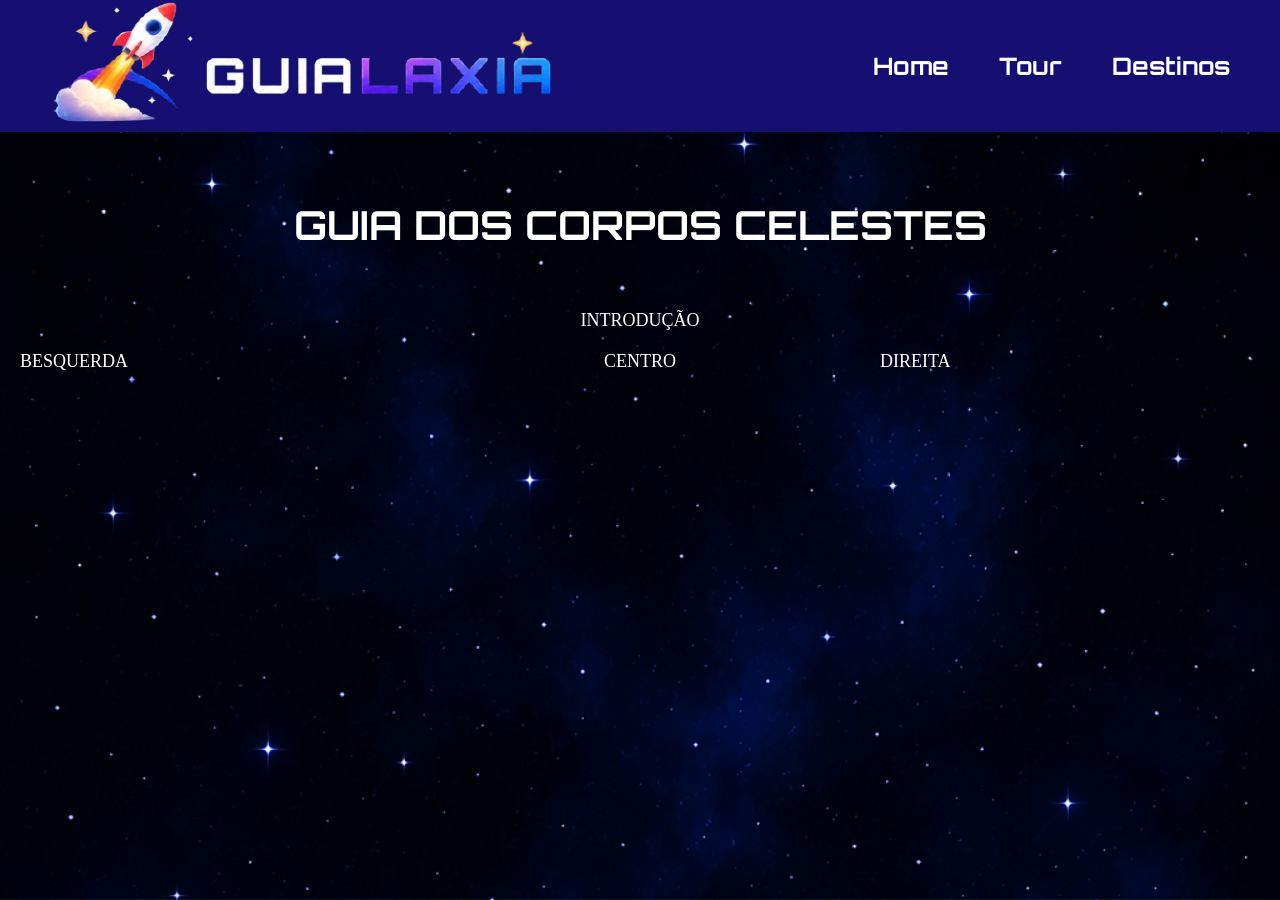
==== index.html @ a25a3bca "fundo adicionado" ====
<!DOCTYPE html>
<html lang="en">

<head>
    <meta charset="UTF-8">
    <meta name="viewport" content="width=device-width, initial-scale=1.0">
    <link rel="stylesheet" href="style.css">
    <link rel="shortcut icon" href="imagens/ícone.png" type="image/x-icon">
    <title>Guialaxia</title>
</head>

<body>
    <div class="fundo">
        <div class="camada"></div>
        <div class="camada"></div>
    </div>
    <header>
        <div id="menu">
            <div class="logo">
                <img src="imagens/logo.png" alt="logo">
            </div>
            <nav>
                <a href="#">Home</a>
                <a href="#">Tour</a>
                <a href="#">Destinos</a>
            </nav>
        </div>
        <h1>GUIA DOS CORPOS CELESTES</h1>
    </header>
    <main>
        <section class="introducao">
            <p>INTRODUÇÃO</p>
        </section>

        <section class="conteudo">
            <aside class="esquerda">
                BESQUERDA
            </aside>
            <section class="centro">
                CENTRO
            </section>
            <aside class="direita">
                DIREITA
            </aside>
        </section>

        <section class="conclusao">

        </section>
    </main>
</body>
</html>
---- style.css ----
@import url('https://fonts.googleapis.com/css2?family=Orbitron:wght@400..900&display=swap');

*{
    margin: 0px;
    padding: 0px;
    box-sizing: border-box;
}

.fundo{
    position: fixed;
    top: 0;
    left: 0;
    width: 200%;
    height: 100vh;
    display: flex;
    z-index: -1;
    animation: fundo 30s linear infinite;
}

.camada{
    width: 100%;
    height: 100%;
    background-image: url(imagens/fundo.png);
    background-size: cover;
    background-repeat: no-repeat;
}

@keyframes fundo{
    from{
        transform: translateX(0);
    }

    to{
        transform: translateX(-50%);
    }
}

#menu{
    display: flex;
    justify-content: space-between;
    align-items: center;
    padding: 0 50px;
    background-color: #150f72;
    position: fixed;
    top: 0;
    width: 100%;
}

nav{
    display: flex;
    gap: 50px;
}

nav a{
    text-decoration: none;
    color: white;
    font-weight: bold;
    font-family: 'Orbitron';
    font-size: 24px;
}

h1{
    padding: 40px;
    padding-top: 200px;
    text-align: center;
    color: white;
    font-weight: bold;
    font-family: 'Orbitron';
    font-size: 40px;
}

main{
    max-width: 1700px;
    margin: auto;
    padding: 20px;
}

.introducao{
    color: white;
    text-align: center;
    font-size: 18px;
}

.conteudo{
    color: white;
    display: grid;
    grid-template-columns: 1fr 1fr 1fr;
    gap: 50px;
    align-items: center;
    justify-content: center;
    font-size: 18px;
    margin-top: 20px;
}

.esquerda{
    text-align: justify;
    min-height: 500px;
}

.centro{
    text-align: center;
    min-height: 500px;
}

.direita{
    text-align: justify;
    min-height: 500px;
}

@media (max-width: 1200px){

    .conteudo{
        grid-template-columns: 1fr;
        gap: 40px;
    }

    .esquerda,
    .centro,
    .direita{
        width: 100%;
    }
}
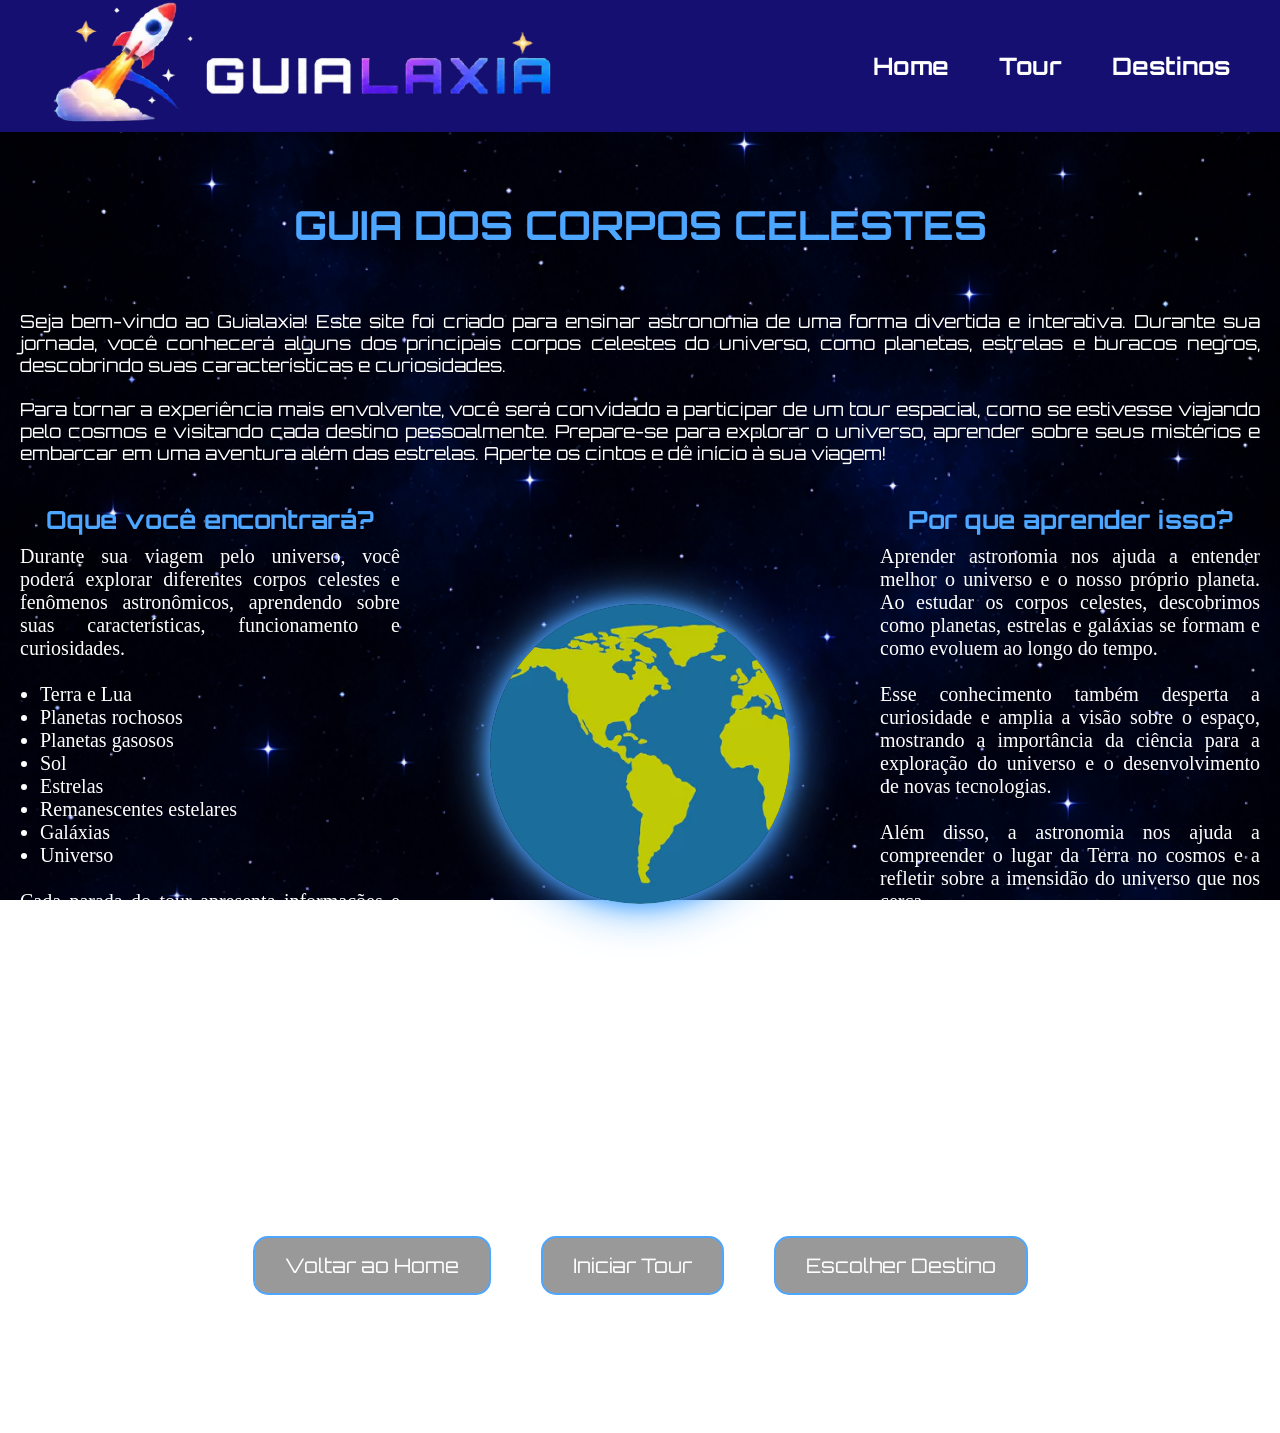
==== commit 5d7a2d79: "Página inicial terminada" ====
--- a/index.html
+++ b/index.html
@@ -20,33 +20,97 @@
                 <img src="imagens/logo.png" alt="logo">
             </div>
             <nav>
-                <a href="#">Home</a>
-                <a href="#">Tour</a>
-                <a href="#">Destinos</a>
+                <a href="index.html">Home</a>
+                <a href="terra.html">Tour</a>
+                <a href="destinos.html">Destinos</a>
             </nav>
         </div>
         <h1>GUIA DOS CORPOS CELESTES</h1>
     </header>
     <main>
         <section class="introducao">
-            <p>INTRODUÇÃO</p>
+            <p>
+                Seja bem-vindo ao Guialaxia! Este site foi criado para ensinar astronomia de uma forma divertida e
+                interativa. Durante sua jornada, você conhecerá alguns dos principais corpos celestes do universo, como
+                planetas, estrelas e buracos negros, descobrindo suas características e curiosidades.
+            </p><br>
+            <p>
+                Para tornar a experiência mais envolvente, você será convidado a participar de um tour espacial, como se
+                estivesse viajando pelo cosmos e visitando cada destino pessoalmente. Prepare-se para explorar o
+                universo, aprender sobre seus mistérios e embarcar em uma aventura além das estrelas. Aperte os cintos e
+                dê início à sua viagem!
+            </p>
         </section>
 
         <section class="conteudo">
             <aside class="esquerda">
-                BESQUERDA
+                <h2>Oque você encontrará?</h2>
+                <p>
+                    Durante sua viagem pelo universo, você poderá explorar diferentes corpos
+                    celestes e fenômenos astronômicos, aprendendo sobre suas características,
+                    funcionamento e curiosidades.
+                </p><br>
+
+                <ul>
+                    <li>Terra e Lua</li>
+                    <li>Planetas rochosos</li>
+                    <li>Planetas gasosos</li>
+                    <li>Sol</li>
+                    <li>Estrelas</li>
+                    <li>Remanescentes estelares</li>
+                    <li>Galáxias</li>
+                    <li>Universo</li>
+                </ul><br>
+
+                <p>
+                    Cada parada do tour apresenta informações e curiosidades que tornarão sua
+                    exploração do cosmos ainda mais interessante.
+                </p>
             </aside>
             <section class="centro">
-                CENTRO
+                <div class="terra"></div>
             </section>
             <aside class="direita">
-                DIREITA
+                <h2>Por que aprender isso?</h2>
+                <p>
+                    Aprender astronomia nos ajuda a entender melhor o universo e o nosso próprio planeta.
+                    Ao estudar os corpos celestes, descobrimos como planetas, estrelas e galáxias se formam
+                    e como evoluem ao longo do tempo.
+                </p><br>
+                <p>
+                    Esse conhecimento também desperta a curiosidade e amplia a visão sobre o espaço,
+                    mostrando a importância da ciência para a exploração do universo e o desenvolvimento
+                    de novas tecnologias.
+                </p><br>
+                <p>
+                    Além disso, a astronomia nos ajuda a compreender o lugar da Terra no cosmos e a refletir
+                    sobre a imensidão do universo que nos cerca.
+                </p>
             </aside>
         </section>
+        <section class="conclusao">
+            <p>
+                Agora que você já conhece um pouco sobre o Guialaxia, é hora de escolher o seu caminho.
+                Se quiser voltar ao início da página, clique em "Voltar ao Home". Para começar a experiência
+                completa de exploração pelo universo, selecione "Iniciar Tour". Caso prefira ir direto a um
+                destino específico, escolha "Escolher Destino".
+            </p><br>
+            <p>
+                Todas essas opções também estão disponíveis no menu superior, permitindo que você navegue
+                pelo site de forma simples e rápida enquanto explora o universo.
+            </p>
+        </section>
+        <section class="navegacao">
+            <a href="index.html">Voltar ao Home</a>
 
-        <section class="conclusao">
+            <a href="terra.html">Iniciar Tour</a>
 
+            <a href="destinos.html">Escolher Destino</a>
         </section>
     </main>
+    <footer>
+        <p>© 2026 Guialaxia - Todos os direitos reservados.</p>
+    </footer>
 </body>
+
 </html>
--- a/style.css
+++ b/style.css
@@ -59,11 +59,15 @@
     font-size: 24px;
 }
 
+nav a:hover{
+    color: red;
+}
+
 h1{
     padding: 40px;
     padding-top: 200px;
     text-align: center;
-    color: white;
+    color: #4da6ff;
     font-weight: bold;
     font-family: 'Orbitron';
     font-size: 40px;
@@ -77,8 +81,9 @@
 
 .introducao{
     color: white;
-    text-align: center;
+    text-align: justify;
     font-size: 18px;
+    font-family: 'Orbitron';
 }
 
 .conteudo{
@@ -89,20 +94,54 @@
     align-items: center;
     justify-content: center;
     font-size: 18px;
-    margin-top: 20px;
+    margin-top: 40px;
 }
 
 .esquerda{
+    font-size: 20px;
     text-align: justify;
     min-height: 500px;
 }
 
+li{
+    margin-left: 20px;
+}
+
 .centro{
-    text-align: center;
+    display: flex;
+    justify-content: center;
+    align-items: center;
     min-height: 500px;
 }
 
+.terra{
+    width: 300px;
+    height: 300px;
+    border-radius: 50%;
+
+    background-image: url(imagens/terra.png);
+    background-size: cover;
+    background-repeat: repeat-x;
+
+    animation: terra-girando 8s linear infinite;
+
+    box-shadow:
+        0 0 20px #4da6ff,
+        0 0 50px #4da6ff;
+}
+
+@keyframes terra-girando{
+    from{
+        background-position: 0 0;
+    }
+
+    to{
+        background-position: -539.6px 0;
+    }
+}
+
 .direita{
+    font-size: 20px;
     text-align: justify;
     min-height: 500px;
 }
@@ -119,4 +158,55 @@
     .direita{
         width: 100%;
     }
-}+}
+
+.conclusao{
+    color: white;
+    text-align: center;
+    font-size: 18px;
+    font-family: 'Orbitron';
+}
+
+.navegacao{
+    display: flex;
+    justify-content: center;
+    gap: 50px;
+    flex-wrap: wrap;
+    margin: 100px 0 50px 0;
+}
+
+.navegacao a{
+    text-decoration: none;
+    color: white;
+    font-family: 'Orbitron';
+    font-size: 20px;
+    padding: 15px 30px;
+    border: 2px solid #4da6ff;
+    border-radius: 15px;
+    background-color: rgba(0,0,0,0.4);
+    transition: 0.3s;
+}
+
+.navegacao a:hover{
+    transform: translateY(-5px);
+
+    background-color: #4da6ff;
+
+    box-shadow:
+        0 0 15px #4da6ff,
+        0 0 30px #4da6ff;
+}
+
+footer{
+    padding: 25px;
+    text-align: center;
+    color: white;
+}
+
+h2{
+    color: #4da6ff;
+    text-align: center;
+    font-size: 25px;
+    font-family: 'Orbitron';
+    padding-bottom: 10px;
+}
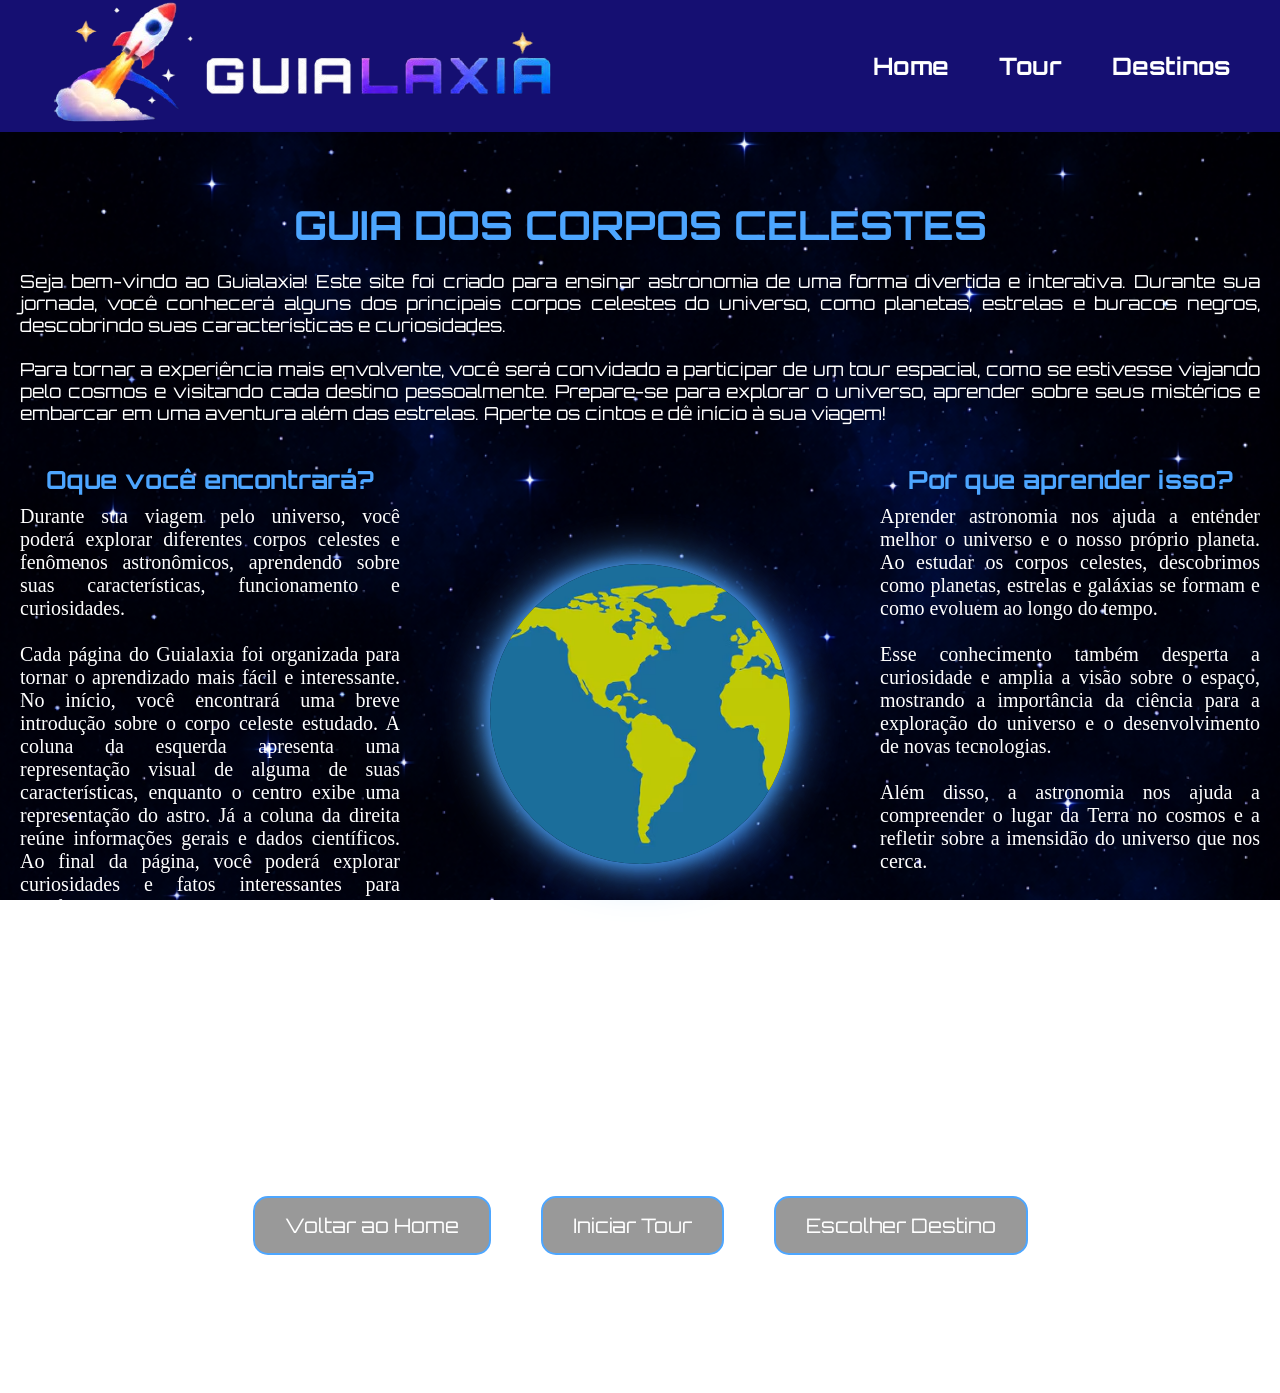
==== commit 1eaf74c6: "Terra e lua finalizados" ====
--- a/index.html
+++ b/index.html
@@ -50,21 +50,8 @@
                     celestes e fenômenos astronômicos, aprendendo sobre suas características,
                     funcionamento e curiosidades.
                 </p><br>
-
-                <ul>
-                    <li>Terra e Lua</li>
-                    <li>Planetas rochosos</li>
-                    <li>Planetas gasosos</li>
-                    <li>Sol</li>
-                    <li>Estrelas</li>
-                    <li>Remanescentes estelares</li>
-                    <li>Galáxias</li>
-                    <li>Universo</li>
-                </ul><br>
-
                 <p>
-                    Cada parada do tour apresenta informações e curiosidades que tornarão sua
-                    exploração do cosmos ainda mais interessante.
+                    Cada página do Guialaxia foi organizada para tornar o aprendizado mais fácil e interessante. No início, você encontrará uma breve introdução sobre o corpo celeste estudado. A coluna da esquerda apresenta uma representação visual de alguma de suas características, enquanto o centro exibe uma representação do astro. Já a coluna da direita reúne informações gerais e dados científicos. Ao final da página, você poderá explorar curiosidades e fatos interessantes para aprofundar ainda mais seus conhecimentos.
                 </p>
             </aside>
             <section class="centro">
--- a/style.css
+++ b/style.css
@@ -66,6 +66,7 @@
 h1{
     padding: 40px;
     padding-top: 200px;
+    padding-bottom: 0px;
     text-align: center;
     color: #4da6ff;
     font-weight: bold;
@@ -84,6 +85,12 @@
     text-align: justify;
     font-size: 18px;
     font-family: 'Orbitron';
+}
+
+.introducao h2{
+    font-size: 40px;
+    padding: 40px;
+    padding-top: 75px;
 }
 
 .conteudo{
@@ -104,7 +111,61 @@
 }
 
 li{
+    margin-top: 20px;
     margin-left: 20px;
+}
+
+strong{
+    color: #4da6ff;
+}
+
+.gravidade {
+    position: relative;
+    min-height: 426px;
+}
+
+.maca{
+    width: 100%;
+    height: 100%;
+    border-radius: 50%;
+    left: 42%;
+    width: 80px;
+    height: 80px;
+    background-image: url(./imagens/maca.png);
+    background-size: cover;
+    position: absolute;
+    z-index: -1;
+    animation: cair 5s ease-in infinite;
+}
+
+.superficie {
+    position: absolute;
+    bottom: 10px;
+    width: 100%;
+    height: 12px;
+    background: #5e411c;
+    border-radius: 6px;
+    z-index: -1;
+}
+
+@keyframes cair {
+    0% {
+        top: 0%;
+        transform: translateY(0);
+        transform: rotate(0deg);
+    }
+
+    80% {
+        top: calc(100% - 100px);
+        transform: translateY(-100%);
+        transform: rotate(150deg);
+    }
+
+    100% {
+        top: calc(100% - 100px);
+        transform: translateY(-100%);
+        transform: rotate(150deg);
+    }
 }
 
 .centro{
@@ -118,13 +179,10 @@
     width: 300px;
     height: 300px;
     border-radius: 50%;
-
     background-image: url(imagens/terra.png);
     background-size: cover;
     background-repeat: repeat-x;
-
     animation: terra-girando 8s linear infinite;
-
     box-shadow:
         0 0 20px #4da6ff,
         0 0 50px #4da6ff;
@@ -137,6 +195,29 @@
 
     to{
         background-position: -539.6px 0;
+    }
+}
+
+.lua{
+    width: 200px;
+    height: 200px;
+    border-radius: 50%;
+    background-image: url(imagens/lua.png);
+    background-size: cover;
+    background-repeat: repeat-x;
+    animation: lua-girando 8s linear infinite;
+    box-shadow:
+        0 0 20px #384959,
+        0 0 50px #384959;
+}
+
+@keyframes lua-girando{
+    from{
+        background-position: 0 0;
+    }
+
+    to{
+        background-position: -356px 0;
     }
 }
 
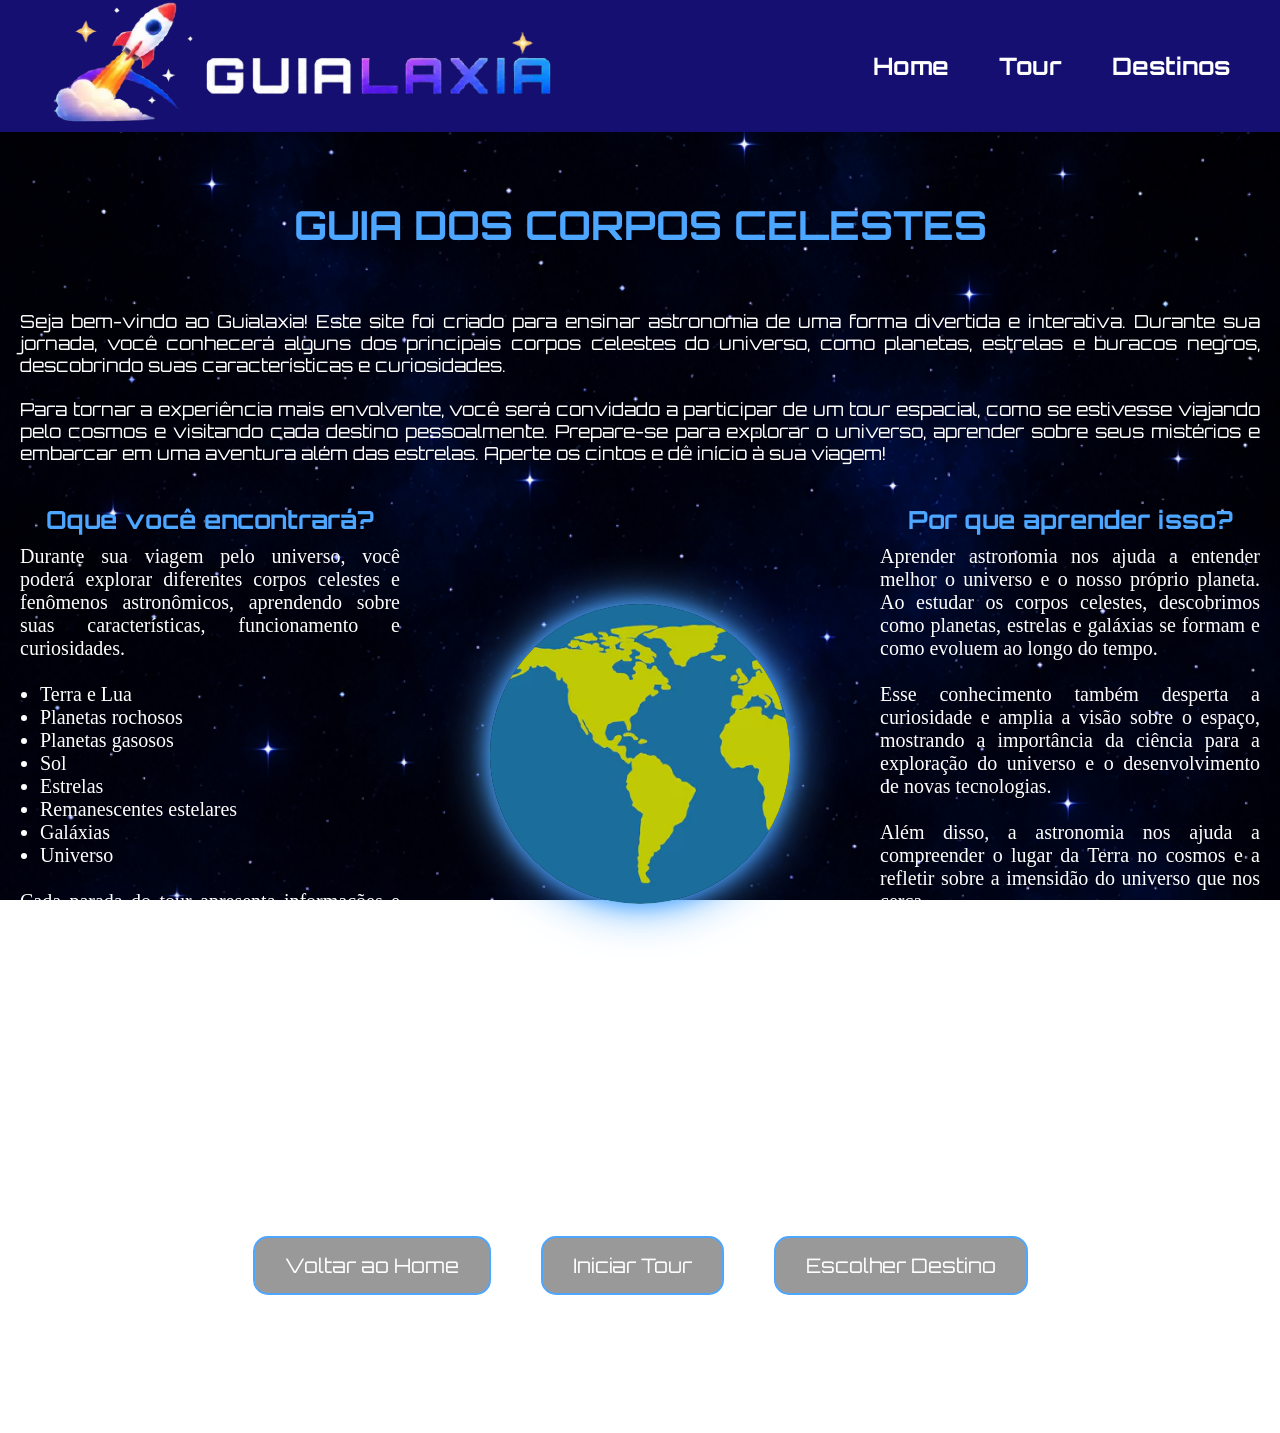
==== commit 966d6db9: "acho que acabei" ====
--- a/index.html
+++ b/index.html
@@ -4,7 +4,7 @@
 <head>
     <meta charset="UTF-8">
     <meta name="viewport" content="width=device-width, initial-scale=1.0">
-    <link rel="stylesheet" href="style.css">
+    <link rel="stylesheet" href="style copy.css">
     <link rel="shortcut icon" href="imagens/ícone.png" type="image/x-icon">
     <title>Guialaxia</title>
 </head>
@@ -50,8 +50,21 @@
                     celestes e fenômenos astronômicos, aprendendo sobre suas características,
                     funcionamento e curiosidades.
                 </p><br>
+
+                <ul>
+                    <li>Terra e Lua</li>
+                    <li>Planetas rochosos</li>
+                    <li>Planetas gasosos</li>
+                    <li>Sol</li>
+                    <li>Estrelas</li>
+                    <li>Remanescentes estelares</li>
+                    <li>Galáxias</li>
+                    <li>Universo</li>
+                </ul><br>
+
                 <p>
-                    Cada página do Guialaxia foi organizada para tornar o aprendizado mais fácil e interessante. No início, você encontrará uma breve introdução sobre o corpo celeste estudado. A coluna da esquerda apresenta uma representação visual de alguma de suas características, enquanto o centro exibe uma representação do astro. Já a coluna da direita reúne informações gerais e dados científicos. Ao final da página, você poderá explorar curiosidades e fatos interessantes para aprofundar ainda mais seus conhecimentos.
+                    Cada parada do tour apresenta informações e curiosidades que tornarão sua
+                    exploração do cosmos ainda mais interessante.
                 </p>
             </aside>
             <section class="centro">
--- a/style copy.css
+++ b/style copy.css
@@ -0,0 +1,267 @@
+@import url('https://fonts.googleapis.com/css2?family=Orbitron:wght@400..900&display=swap');
+
+*{
+    margin: 0px;
+    padding: 0px;
+    box-sizing: border-box;
+}
+
+.fundo{
+    position: fixed;
+    top: 0;
+    left: 0;
+    width: 200%;
+    height: 100vh;
+    display: flex;
+    z-index: -1;
+    animation: fundo 30s linear infinite;
+}
+
+.camada{
+    width: 100%;
+    height: 100%;
+    background-image: url(imagens/fundo.png);
+    background-size: cover;
+    background-repeat: no-repeat;
+}
+
+@keyframes fundo{
+    from{
+        transform: translateX(0);
+    }
+
+    to{
+        transform: translateX(-50%);
+    }
+}
+
+#menu{
+    display: flex;
+    justify-content: space-between;
+    align-items: center;
+    padding: 0 50px;
+    background-color: #150f72;
+    position: fixed;
+    top: 0;
+    width: 100%;
+}
+
+nav{
+    display: flex;
+    gap: 50px;
+}
+
+nav a{
+    text-decoration: none;
+    color: white;
+    font-weight: bold;
+    font-family: 'Orbitron';
+    font-size: 24px;
+}
+
+nav a:hover{
+    color: red;
+}
+
+h1{
+    padding: 40px;
+    padding-top: 200px;
+    text-align: center;
+    color: #4da6ff;
+    font-weight: bold;
+    font-family: 'Orbitron';
+    font-size: 40px;
+}
+
+main{
+    max-width: 1700px;
+    margin: auto;
+    padding: 20px;
+}
+
+.introducao{
+    color: white;
+    text-align: justify;
+    font-size: 18px;
+    font-family: 'Orbitron';
+}
+
+.conteudo{
+    color: white;
+    display: grid;
+    grid-template-columns: 1fr 1fr 1fr;
+    gap: 50px;
+    align-items: center;
+    justify-content: center;
+    font-size: 18px;
+    margin-top: 40px;
+}
+
+.esquerda{
+    font-size: 20px;
+    text-align: justify;
+    min-height: 500px;
+}
+
+li{
+    margin-left: 20px;
+}
+
+.centro{
+    display: flex;
+    justify-content: center;
+    align-items: center;
+    min-height: 500px;
+}
+
+.terra{
+    width: 300px;
+    height: 300px;
+    border-radius: 50%;
+
+    background-image: url(imagens/terra.png);
+    background-size: cover;
+    background-repeat: repeat-x;
+
+    animation: terra-girando 8s linear infinite;
+
+    box-shadow:
+        0 0 20px #4da6ff,
+        0 0 50px #4da6ff;
+}
+
+@keyframes terra-girando{
+    from{
+        background-position: 0 0;
+    }
+
+    to{
+        background-position: -539.6px 0;
+    }
+}
+
+.sol{
+    width: 400px;
+    height: 400px;
+    border-radius: 50%;
+    background-image: url(./imagens/sol.png);
+    background-size: cover;
+    background-repeat: repeat-x;
+
+    animation: sol-girando 5s linear infinite;
+
+    box-shadow:
+        0 0 20px #daa431,
+        0 0 50px #daa431;
+}
+
+@keyframes sol-girando{
+    from{
+        background-position: 0 0;
+    } to {
+        background-position: -600.5px 0;
+    }
+}
+
+.venus{
+    width: 200px;
+    height: 200px;
+    border-radius: 50%;
+    background-image: url(./imagens/venus.png);
+    background-size: cover;
+    background-repeat: repeat-x;
+    rotate: 27deg;
+
+    animation: planetas-girando 5s linear infinite;
+}
+
+.urano{
+    width: 200px;
+    height: 200px;
+    border-radius: 50%;
+    background-image: url(./imagens/urano.png);
+    background-size: cover;
+    background-repeat: repeat-x;
+    rotate: 97.8deg;
+
+    animation: planetas-girando 5s linear infinite;
+}
+
+@keyframes planetas-girando{
+    from{
+        background-position: 0 0;
+    } to {
+        background-position: -355.9px 0;
+    }
+}
+
+.direita{
+    font-size: 20px;
+    text-align: justify;
+    min-height: 500px;
+}
+
+@media (max-width: 1200px){
+
+    .conteudo{
+        grid-template-columns: 1fr;
+        gap: 40px;
+    }
+
+    .esquerda,
+    .centro,
+    .direita{
+        width: 100%;
+    }
+}
+
+.conclusao{
+    color: white;
+    text-align: center;
+    font-size: 18px;
+    font-family: 'Orbitron';
+}
+
+.navegacao{
+    display: flex;
+    justify-content: center;
+    gap: 50px;
+    flex-wrap: wrap;
+    margin: 100px 0 50px 0;
+}
+
+.navegacao a{
+    text-decoration: none;
+    color: white;
+    font-family: 'Orbitron';
+    font-size: 20px;
+    padding: 15px 30px;
+    border: 2px solid #4da6ff;
+    border-radius: 15px;
+    background-color: rgba(0,0,0,0.4);
+    transition: 0.3s;
+}
+
+.navegacao a:hover{
+    transform: translateY(-5px);
+
+    background-color: #4da6ff;
+
+    box-shadow:
+        0 0 15px #4da6ff,
+        0 0 30px #4da6ff;
+}
+
+footer{
+    padding: 25px;
+    text-align: center;
+    color: white;
+}
+
+h2{
+    color: #4da6ff;
+    text-align: center;
+    font-size: 25px;
+    font-family: 'Orbitron';
+    padding-bottom: 10px;
+}
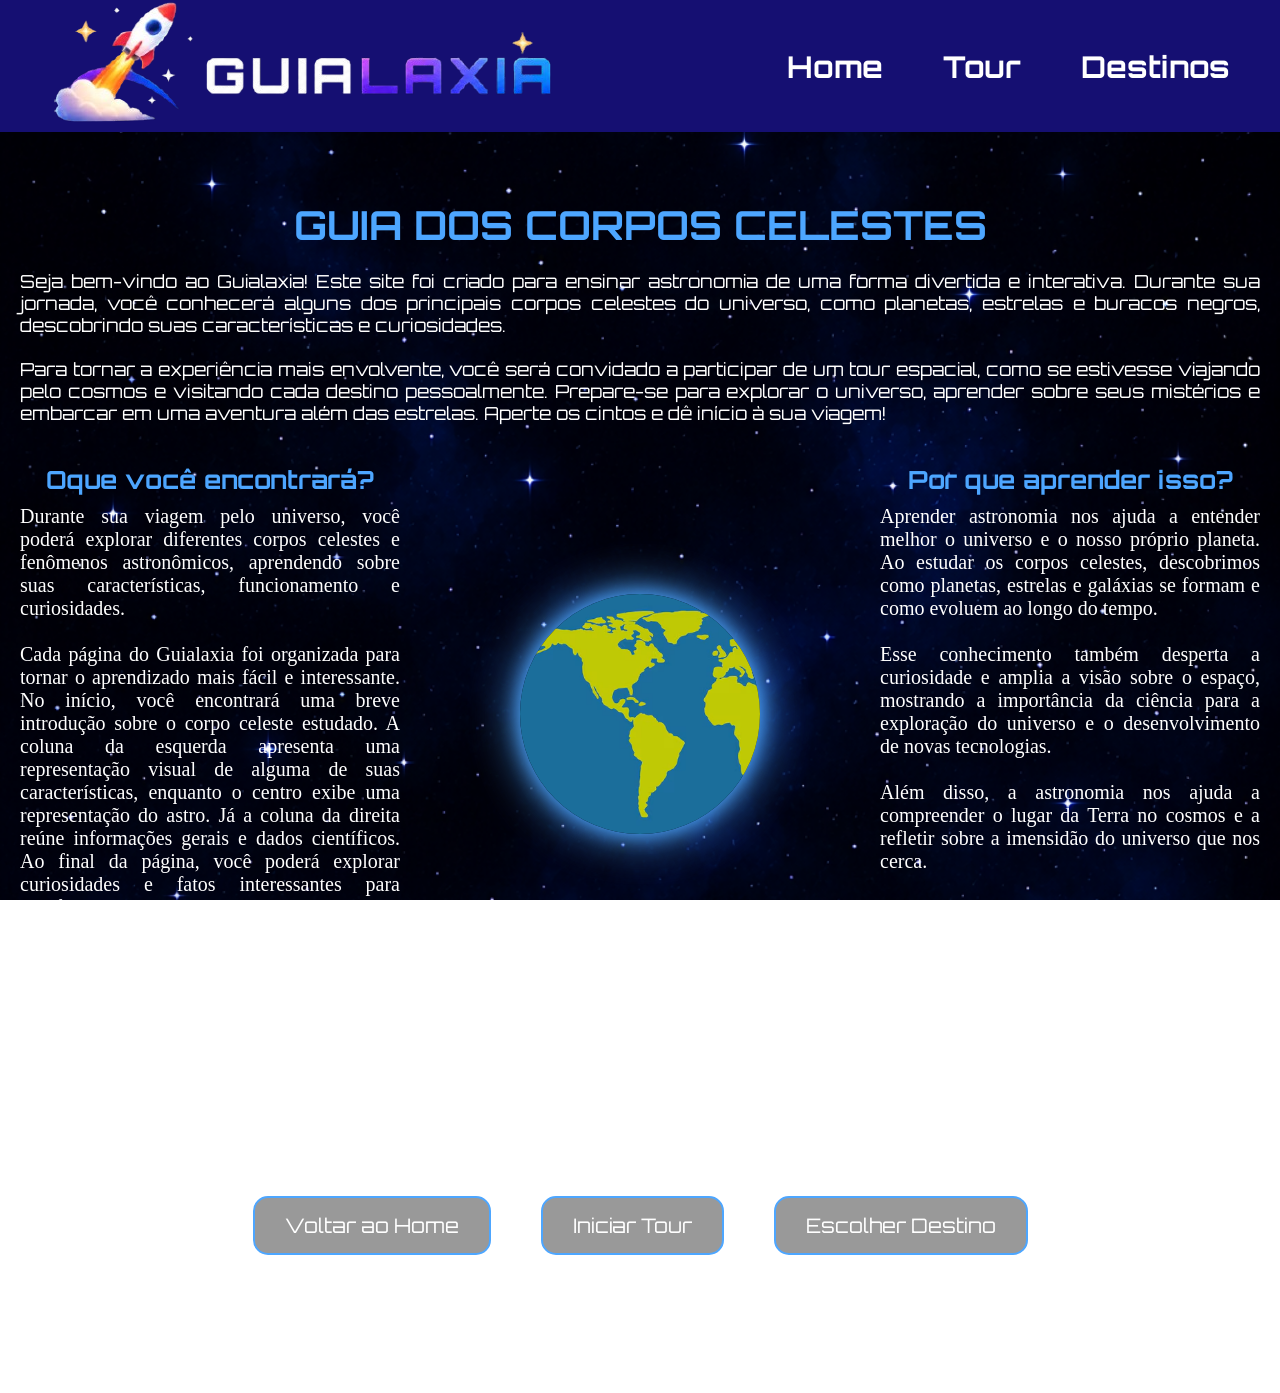
==== commit 7d48fbc9: "Agora é o ultimo" ====
--- a/index.html
+++ b/index.html
@@ -4,7 +4,7 @@
 <head>
     <meta charset="UTF-8">
     <meta name="viewport" content="width=device-width, initial-scale=1.0">
-    <link rel="stylesheet" href="style copy.css">
+    <link rel="stylesheet" href="style.css">
     <link rel="shortcut icon" href="imagens/ícone.png" type="image/x-icon">
     <title>Guialaxia</title>
 </head>
@@ -50,21 +50,8 @@
                     celestes e fenômenos astronômicos, aprendendo sobre suas características,
                     funcionamento e curiosidades.
                 </p><br>
-
-                <ul>
-                    <li>Terra e Lua</li>
-                    <li>Planetas rochosos</li>
-                    <li>Planetas gasosos</li>
-                    <li>Sol</li>
-                    <li>Estrelas</li>
-                    <li>Remanescentes estelares</li>
-                    <li>Galáxias</li>
-                    <li>Universo</li>
-                </ul><br>
-
                 <p>
-                    Cada parada do tour apresenta informações e curiosidades que tornarão sua
-                    exploração do cosmos ainda mais interessante.
+                    Cada página do Guialaxia foi organizada para tornar o aprendizado mais fácil e interessante. No início, você encontrará uma breve introdução sobre o corpo celeste estudado. A coluna da esquerda apresenta uma representação visual de alguma de suas características, enquanto o centro exibe uma representação do astro. Já a coluna da direita reúne informações gerais e dados científicos. Ao final da página, você poderá explorar curiosidades e fatos interessantes para aprofundar ainda mais seus conhecimentos.
                 </p>
             </aside>
             <section class="centro">
--- a/style.css
+++ b/style.css
@@ -0,0 +1,522 @@
+@import url('https://fonts.googleapis.com/css2?family=Orbitron:wght@400..900&display=swap');
+
+*{
+    margin: 0px;
+    padding: 0px;
+    box-sizing: border-box;
+}
+
+.fundo{
+    position: fixed;
+    top: 0;
+    left: 0;
+    width: 200%;
+    height: 100vh;
+    display: flex;
+    z-index: -1;
+    animation: fundo 30s linear infinite;
+}
+
+.camada{
+    width: 100%;
+    height: 100%;
+    background-image: url(imagens/fundo.png);
+    background-size: cover;
+    background-repeat: no-repeat;
+}
+
+@keyframes fundo{
+    from{
+        transform: translateX(0);
+    }
+
+    to{
+        transform: translateX(-50%);
+    }
+}
+
+#menu{
+    display: flex;
+    justify-content: space-between;
+    align-items: center;
+    padding: 0 50px;
+    background-color: #150f72;
+    position: fixed;
+    top: 0;
+    width: 100%;
+}
+
+nav{
+    display: flex;
+    gap: 60px;
+}
+
+nav a{
+    text-decoration: none;
+    color: white;
+    font-weight: bold;
+    font-family: 'Orbitron';
+    font-size: 30px;
+}
+
+nav a:hover{
+    color: red;
+}
+
+h1{
+    padding: 40px;
+    padding-top: 200px;
+    padding-bottom: 0px;
+    text-align: center;
+    color: #4da6ff;
+    font-weight: bold;
+    font-family: 'Orbitron';
+    font-size: 40px;
+}
+
+main{
+    max-width: 1700px;
+    margin: auto;
+    padding: 20px;
+}
+
+.introducao{
+    color: white;
+    text-align: justify;
+    font-size: 18px;
+    font-family: 'Orbitron';
+}
+
+.introducao h2{
+    font-size: 40px;
+    padding: 40px;
+    padding-top: 75px;
+}
+
+.conteudo{
+    color: white;
+    display: grid;
+    grid-template-columns: 1fr 1fr 1fr;
+    gap: 50px;
+    align-items: center;
+    justify-content: center;
+    font-size: 18px;
+    margin-top: 40px;
+}
+
+.esquerda{
+    font-size: 20px;
+    text-align: justify;
+    min-height: 500px;
+}
+
+li{
+    margin-top: 20px;
+    margin-left: 20px;
+}
+
+strong{
+    color: #4da6ff;
+}
+
+.gravidade {
+    position: relative;
+    min-height: 426px;
+}
+
+.maca{
+    width: 100%;
+    height: 100%;
+    border-radius: 50%;
+    left: 42%;
+    width: 80px;
+    height: 80px;
+    background-image: url(./imagens/maca.png);
+    background-size: cover;
+    position: absolute;
+    z-index: -1;
+    animation: cair 5s ease-in infinite;
+}
+
+.superficie {
+    position: absolute;
+    bottom: 10px;
+    width: 100%;
+    height: 12px;
+    background: #5e411c;
+    border-radius: 6px;
+    z-index: -1;
+}
+
+@keyframes cair {
+    0% {
+        top: 0%;
+        transform: translateY(0);
+        transform: rotate(0deg);
+    }
+
+    80% {
+        top: calc(100% - 100px);
+        transform: translateY(-100%);
+        transform: rotate(150deg);
+    }
+
+    100% {
+        top: calc(100% - 100px);
+        transform: translateY(-100%);
+        transform: rotate(150deg);
+    }
+}
+
+.centro{
+    display: flex;
+    justify-content: center;
+    align-items: center;
+    min-height: 500px;
+}
+
+.terra{
+    width: 240px;
+    height: 240px;
+    border-radius: 50%;
+    background-image: url(imagens/terra.png);
+    background-size: cover;
+    background-repeat: repeat-x;
+    animation: terra-girando 16s linear infinite;
+    box-shadow:
+        0 0 20px #4da6ff,
+        0 0 50px #4da6ff;
+}
+
+@keyframes terra-girando{
+    from{
+        background-position: 0 0;
+    }
+
+    to{
+        background-position: -431.7px 0;
+    }
+}
+
+.lua{
+    width: 170px;
+    height: 170px;
+    border-radius: 50%;
+    background-image: url(imagens/lua.png);
+    background-size: cover;
+    background-repeat: repeat-x;
+    animation: lua-girando 20s linear infinite;
+    box-shadow:
+        0 0 20px #384959,
+        0 0 50px #384959;
+}
+
+@keyframes lua-girando{
+    from{
+        background-position: 0 0;
+    }
+
+    to{
+        background-position: -302.6px 0;
+    }
+}
+
+.sol{
+    width: 400px;
+    height: 400px;
+    border-radius: 50%;
+    background-image: url(./imagens/sol.png);
+    background-size: cover;
+    background-repeat: repeat-x;
+
+    animation: sol-girando 24s linear infinite;
+
+    box-shadow:
+    0 0 20px #daa431,
+    0 0 50px #daa431;
+}
+
+@keyframes sol-girando{
+    from{
+        background-position: 0 0;
+    } to {
+        background-position: -600.5px 0;
+    }
+}
+
+.estrelaN{
+    width: 400px;
+    height: 400px;
+    border-radius: 50%;
+    background-image: url(./imagens/estrelaNeutrons.png);
+    background-size: cover;
+    background-repeat: repeat-x;
+
+    animation: estrelaN-girando 24s linear infinite;
+
+    box-shadow:
+    0 0 20px #135fc8,
+    0 0 50px #135fc8;
+}
+
+@keyframes estrelaN-girando{
+    from{
+        background-position: 0 0;
+    } to {
+        background-position: -800px 0;
+    }
+}
+
+.negro{
+    width: 300px;
+    height: 300px;
+    border-radius: 50%;
+
+    background-image: url(imagens/buracoNegro.jpeg);
+    background-size: cover;
+    background-repeat: repeat-x;
+
+    animation: terra-girando 8s linear infinite;
+
+    box-shadow:
+    0 0 20px #ff6f00,
+    0 0 50px #ffd54d;
+}
+
+.jupiter,
+.urano,
+.marte,
+.mercurio,
+.saturno,
+.netuno,
+.venus{
+    border-radius: 50%;
+    background-size: cover;
+    background-repeat: repeat-x;
+}
+
+.urano{
+    width: 280px;
+    height: 280px;
+    background-image: url(./imagens/urano.png);
+    animation: urano-girando 13s linear infinite;
+}
+
+.marte{
+    width: 210px;
+    height: 210px;
+    background-image: url(./imagens/marte.png);
+    animation: marte-girando 17s linear infinite;
+}
+
+.mercurio{
+    width: 190px;
+    height: 190px;
+    background-image: url(./imagens/mercurio.png);
+    animation: mercurio-girando 28s linear infinite;
+}
+
+.saturno{
+    width: 320px;
+    height: 320px;
+    background-image: url(./imagens/saturno.png);
+    animation: saturno-girando 9s linear infinite;
+}
+
+.netuno{
+    width: 270px;
+    height: 270px;
+    background-image: url(./imagens/netuno.png);
+    animation: netuno-girando 12s linear infinite;
+}
+
+.venus{
+    width: 230px;
+    height: 230px;
+    background-image: url(./imagens/venus.png);
+    animation: venus-girando 36s linear infinite;
+}
+
+.jupiter{
+    width: 340px;
+    height: 340px;
+    background-image: url(./imagens/jupiter.png);
+    animation: jupiter-girando 8s linear infinite;
+}
+
+@keyframes mercurio-girando{
+    from{
+        background-position: 0 0;
+    }
+
+    to{
+        background-position: -338px 0;
+    }
+}
+
+@keyframes venus-girando{
+    from{
+        background-position: 0 0;
+    }
+
+    to{
+        background-position: -409px 0;
+    }
+}
+
+@keyframes marte-girando{
+    from{
+        background-position: 0 0;
+    }
+
+    to{
+        background-position: -373.8px 0;
+    }
+}
+
+@keyframes saturno-girando{
+    from{
+        background-position: 0 0;
+    }
+
+    to{
+        background-position: -569px 0;
+    }
+}
+
+@keyframes urano-girando{
+    from{
+        background-position: 0 0;
+    }
+
+    to{
+        background-position: -498px 0;
+    }
+}
+
+@keyframes netuno-girando{
+    from{
+        background-position: 0 0;
+    }
+
+    to{
+        background-position: -480px 0;
+    }
+}
+
+@keyframes jupiter-girando{
+    from{
+        background-position: 0 0;
+    }
+
+    to{
+        background-position: -604px 0;
+    }
+}
+
+#terra{
+    animation: cair 3.00s ease-in infinite;
+}
+
+#lua{
+    animation: cair 12.35s ease-in infinite;
+}
+
+#mercurio{
+    animation: cair 8.18s ease-in infinite;
+}
+
+#venus{
+    animation: cair 5.25s ease-in infinite;
+}
+
+#marte{
+    animation: cair 8.16s ease-in infinite;
+}
+
+#jupiter{
+    animation: cair 3.15s ease-in infinite;
+}
+
+#saturno{
+    animation: cair 4.87s ease-in infinite;
+}
+
+#urano{
+    animation: cair 5.31s ease-in infinite;
+}
+
+#netuno{
+    animation: cair 4.68s ease-in infinite;
+}
+
+.direita{
+    font-size: 20px;
+    text-align: justify;
+    min-height: 500px;
+}
+
+@media (max-width: 1200px){
+
+    .conteudo{
+        grid-template-columns: 1fr;
+        gap: 40px;
+    }
+
+    .esquerda,
+    .centro,
+    .direita{
+        width: 100%;
+    }
+}
+
+.conclusao{
+    color: white;
+    text-align: center;
+    font-size: 18px;
+    font-family: 'Orbitron';
+}
+
+.navegacao{
+    display: flex;
+    justify-content: center;
+    gap: 50px;
+    flex-wrap: wrap;
+    margin: 100px 0 50px 0;
+}
+
+.navegacao a{
+    text-decoration: none;
+    color: white;
+    font-family: 'Orbitron';
+    font-size: 20px;
+    padding: 15px 30px;
+    border: 2px solid #4da6ff;
+    border-radius: 15px;
+    background-color: rgba(0,0,0,0.4);
+    transition: 0.3s;
+}
+
+.navegacao a:hover{
+    transform: translateY(-5px);
+
+    background-color: #4da6ff;
+
+    box-shadow:
+        0 0 15px #4da6ff,
+        0 0 30px #4da6ff;
+}
+
+footer{
+    padding: 25px;
+    text-align: center;
+    color: white;
+}
+
+h2{
+    color: #4da6ff;
+    text-align: center;
+    font-size: 25px;
+    font-family: 'Orbitron';
+    padding-bottom: 10px;
+}
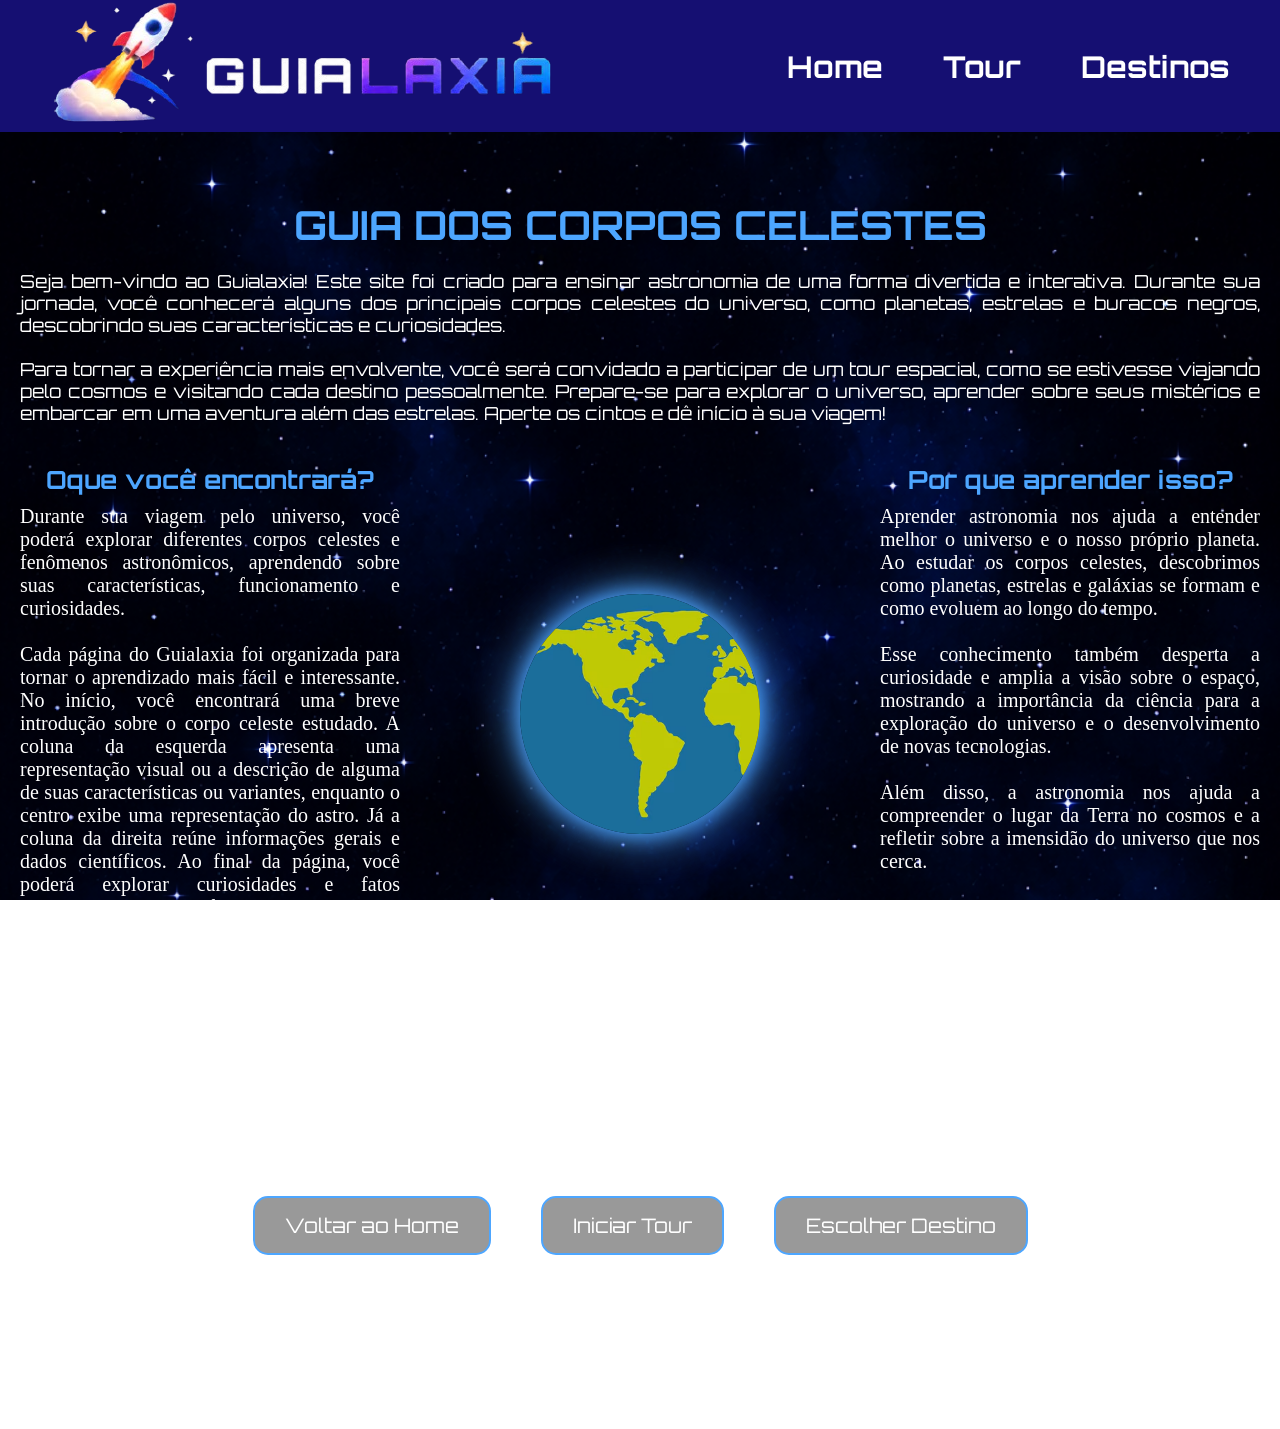
==== commit 0d8de73f: "Esse é o ultimo dos ultimos definitivo" ====
--- a/index.html
+++ b/index.html
@@ -51,7 +51,7 @@
                     funcionamento e curiosidades.
                 </p><br>
                 <p>
-                    Cada página do Guialaxia foi organizada para tornar o aprendizado mais fácil e interessante. No início, você encontrará uma breve introdução sobre o corpo celeste estudado. A coluna da esquerda apresenta uma representação visual de alguma de suas características, enquanto o centro exibe uma representação do astro. Já a coluna da direita reúne informações gerais e dados científicos. Ao final da página, você poderá explorar curiosidades e fatos interessantes para aprofundar ainda mais seus conhecimentos.
+                    Cada página do Guialaxia foi organizada para tornar o aprendizado mais fácil e interessante. No início, você encontrará uma breve introdução sobre o corpo celeste estudado. A coluna da esquerda apresenta uma representação visual ou a descrição de alguma de suas características ou variantes, enquanto o centro exibe uma representação do astro. Já a coluna da direita reúne informações gerais e dados científicos. Ao final da página, você poderá explorar curiosidades e fatos interessantes para aprofundar ainda mais seus conhecimentos.
                 </p>
             </aside>
             <section class="centro">
@@ -96,7 +96,8 @@
         </section>
     </main>
     <footer>
-        <p>© 2026 Guialaxia - Todos os direitos reservados.</p>
+        <p>© 2026 Guialaxia - Todos os direitos reservados.</p><br>
+        <p>As representações visuais deste site são ilustrativas e podem não refletir com precisão as escalas, cores e distâncias reais dos corpos celestes.</p>
     </footer>
 </body>
 
